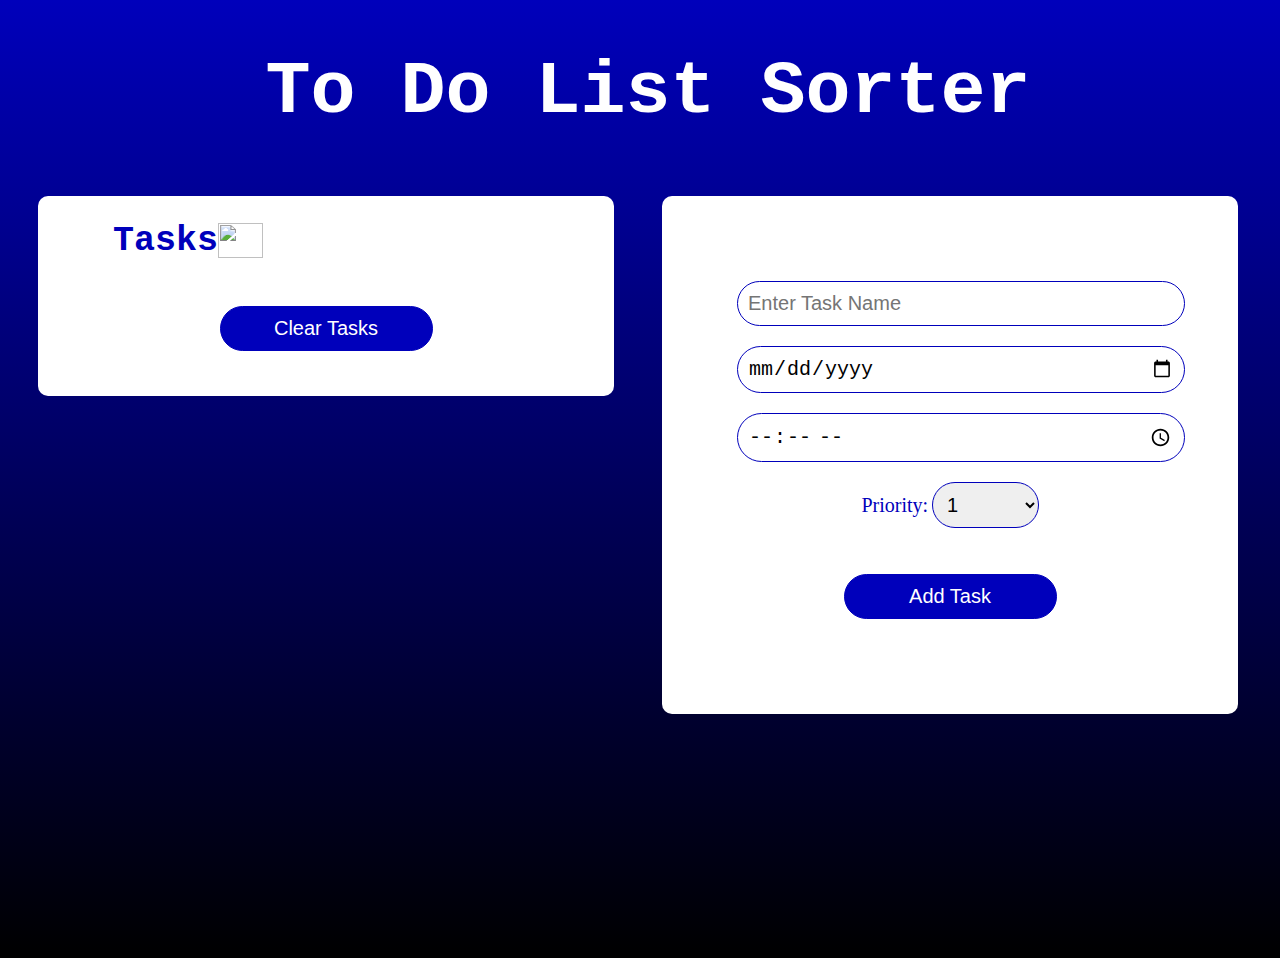
==== todoMain.html @ 9d724bee "Add files via upload" ====
<!DOCTYPE html>
<html>

<head>
    <!-- Title -->
    <title>To Do Sorter</title>
    <!-- CSS -->
    <link rel="stylesheet" type="text/css" href="todoOfficial.css">
</head>

<body>
    <!-- Setting up Intro -->
    <h1>To Do List Sorter</h1>
    <!-- Setting up the task list -->
     <div class="mainContatiner">
        <div class="container1">
            <div class="taskBox">
                <h2 style="align-items:center;">
                    Tasks
                    <img src="images/ToDoImage.png" id="sortDown" style="width: 45px; height: 35px;">
                </h2>
            
                <ul id="taskList">
                    <!--
                    <li>Task 1: <br>Date - Priority</li>
                    <li>Task 2: <br>Date - Priority</li>
                    <li>Task 3: <br>Date - Priority</li>
                    <li>Task 4: <br>Date - Priority</li>
                    <li>Task 5: <br>Date - Priority</li>
                    -->
                </ul>
               <button onclick="clearTasks()" id="clearButton">Clear Tasks</button>
                
                <h2> </h2>
                <h2> </h2>
            </div>
        </div>
        <!-- Setting up the task input -->
        <div class="container2">
            <div class="taskBoxInput">
                <input type="text" id="taskInput" placeholder="Enter Task Name">
                <input type="date" id="dateInput" placeholder="Enter Due Date">
                <input type="time" id="timeInput" placeholder="Enter Time">
                <label for="priorityInput">Priority:</label>
                <select name="priorityInput" id="priorityInput">
                    <option value="1">1</option>
                    <option value="2">2</option>
                    <option value="3">3</option>
                    <option value="4">4</option>
                    <option value="5">5</option>
                </select>
                <p> </p>
                <button onclick="taskInput()" id="addTaskButton">Add Task</button>
            </div>
        </div>
        
    </div>

<script src=todo.js></script>
</body>
</html>
---- todoOfficial.css ----
body{
    width: 100%;
    min-height: 100vh;
    text-align: center;
    background: linear-gradient(360deg, #000000, #0000BB);
}
h1{
    color: white;
    font-size: 75px;
    font-family: 'Courier New', Courier, monospace;
}

.mainContainer{
    width: 500%;
    min-height: 60vh;
    display: flex;
    color: transparent;
    justify-content: center;
    align-items: flex-start;
    gap: 20px;
    flex-wrap: nowrap;
}

.container1{
    width: 45%;
    min-height:10vh;
    display: flex;
    padding: 10px;
    float: left;
    margin-left: 20px;
}

.container2{
    width: 45%;
    min-height: 50vh;
    display: flex;
    padding: 10px;
    float: right;
    margin-right: 40px;
}

.taskBox, .taskBoxInput{
    width: 100%;
    max-width: 540px;
    background: #ffffff;
    padding: 75px;
    border-radius: 10px;
    align-items: center;
}

.container h2{
    color: #0000BB;
    display: flex;
    font-size: 35px;
    font-family: 'Courier New', Courier, monospace;
    align-items: center, top;
    margin-top: -20px;
    margin-bottom: 25px;
    margin: center;
}
.taskBox h2{
    color: #0000BB;
    display: flex;
    font-size: 35px;
    font-family: 'Courier New', Courier, monospace;
    align-items: center, top;
    margin-top: -50px;
    margin-bottom: 25px;
    margin: center;
}

input{
    width: 100%;
    padding: 10px;
    margin: 10px 0px;
    border: 1px solid #0000bb;
    border-radius: 30px;
    font-size: 20px;
}
label{
    font-size: 20px;
    color: #0000BB;
}
select{
    width: 25%;
    padding: 10px;
    margin: 10px 0px;
    border: 1px solid #0000bb;
    border-radius: 30px;
    font-size: 20px;
}
#addTaskButton, #clearButton{
    width: 50%;
    padding: 10px;
    margin: 20px;
    border: 1px solid #0000BB;
    border-radius: 30px;
    font-size: 20px;
    background: #0000BB;
    color: white;
    float: bottom;
}

.center{
    display: block;
    margin-left: auto;
    margin-right: auto;
}

ul li{
    position: relative;
    padding-right: 50px;
    padding: -10px;
    margin-bottom: 10px;
    text-align: left;
    font-size: 30px;
    list-style-type: none;
    user-select: none;
    cursor: pointer;

}


ul li::before{
    content: '';
    position: absolute;
    margin-left: -40px;
    height: 30px;
    width: 30px;
    border-radius: 50%;
    background-image: url("images/unchecked.png");
    background-size: cover;
}


.checked{
    text-decoration: line-through;
    color: grey;
}

.checked::before{
    height: 28px;
    width: 28px;
    margin-left: -36px;
    background-image: url("images/checked.png");
}


ul li span {
    position: absolute;
    right: 10px;
    top: 50%;
    transform: translateY(-50%);
    width: 25px;
    height: 25px;
    font-size: 18px;
    color: white;
    cursor: pointer;
    text-align: center;
    line-height: 25px;
    background: #fff;
}


ul li span:hover{
    color: #0000bb;
}
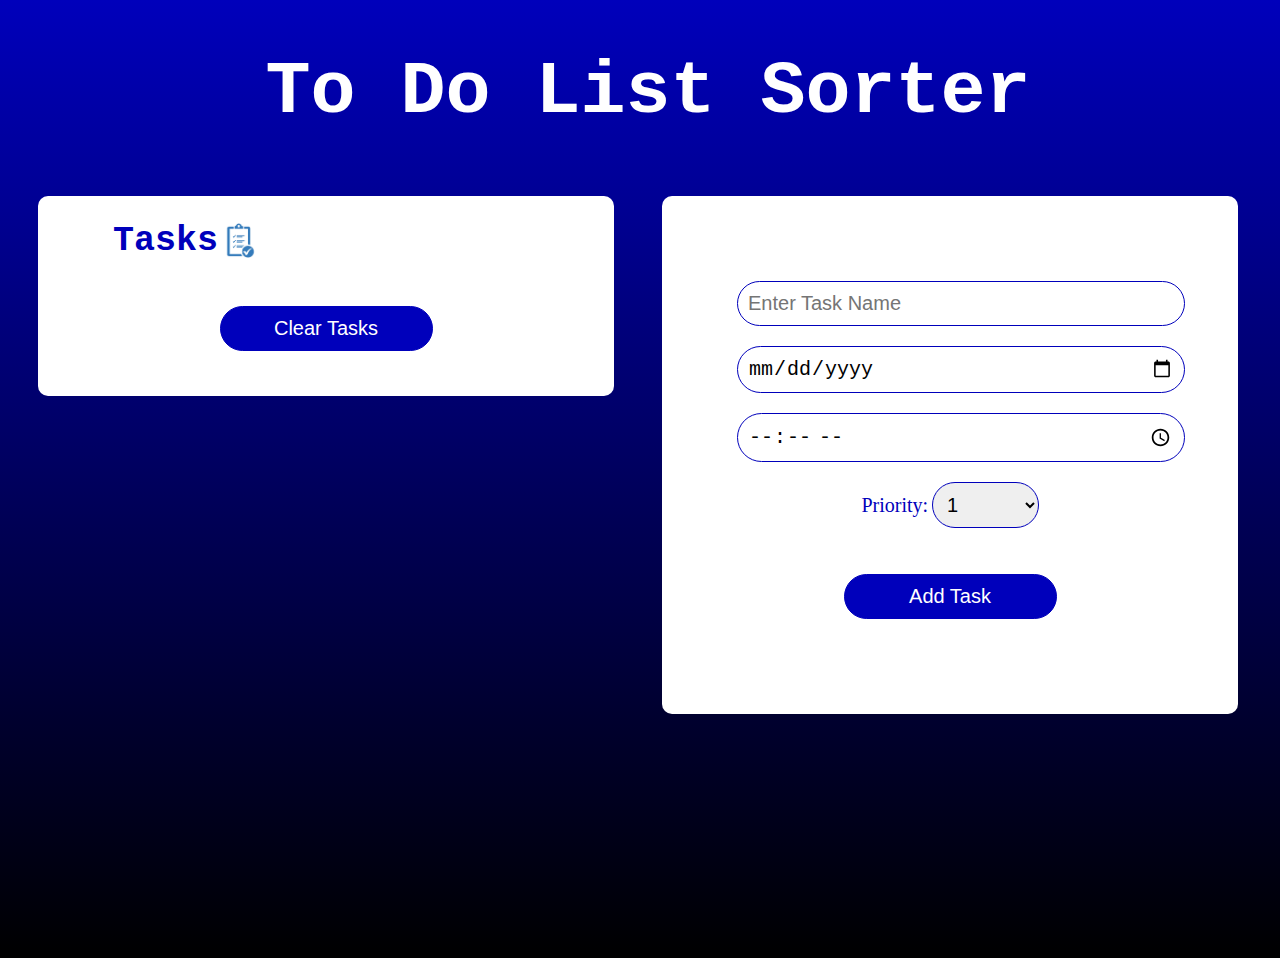
==== commit f4dc2965: "Update todoMain.html" ====
--- a/todoMain.html
+++ b/todoMain.html
@@ -17,7 +17,7 @@
             <div class="taskBox">
                 <h2 style="align-items:center;">
                     Tasks
-                    <img src="images/ToDoImage.png" id="sortDown" style="width: 45px; height: 35px;">
+                    <img src="ToDoImage.png" id="sortDown" style="width: 45px; height: 35px;">
                 </h2>
             
                 <ul id="taskList">
